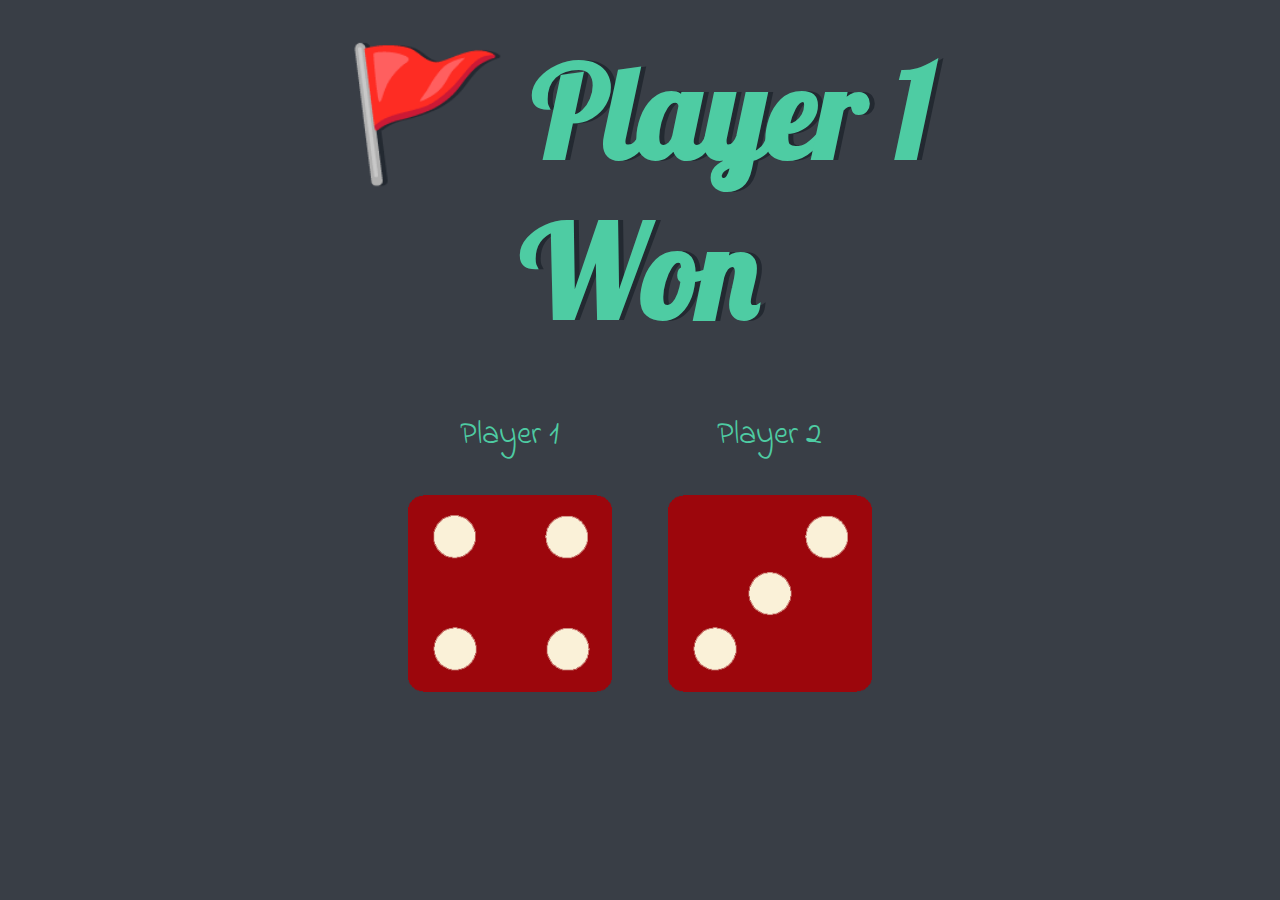
==== index.html @ f524e70a "Add files via upload" ====
<!DOCTYPE html>
<html lang="en" dir="ltr">
  <head>
    <meta charset="utf-8">
    <title>Dicee</title>
    <link rel="stylesheet" href="styles.css">
    <link href="https://fonts.googleapis.com/css?family=Indie+Flower|Lobster" rel="stylesheet">

  </head>
  <body>

    <div class="container">
      <h1>Refresh Me</h1>

      <div class="dice">
        <p>Player 1</p>
        <img class="img1" src="images/dice6.png">
      </div>

      <div class="dice">
        <p>Player 2</p>
        <img class="img2" src="images/dice6.png">
      </div>

    </div>



    <script src="script.js"></script>
  </body>

</html>
---- styles.css ----
.container {
  width: 70%;
  margin: auto;
  text-align: center;
}

.dice {
  text-align: center;
  display: inline-block;

}

body {
  background-color: #393E46;
}

h1 {
  margin: 30px;
  font-family: 'Lobster', cursive;
  text-shadow: 5px 0 #232931;
  font-size: 8rem;
  color: #4ECCA3;
}

p {
  font-size: 2rem;
  color: #4ECCA3;
  font-family: 'Indie Flower', cursive;
}

img {
  width: 80%;
}

footer {
  margin-top: 5%;
  color: #EEEEEE;
  text-align: center;
  font-family: 'Indie Flower', cursive;

}
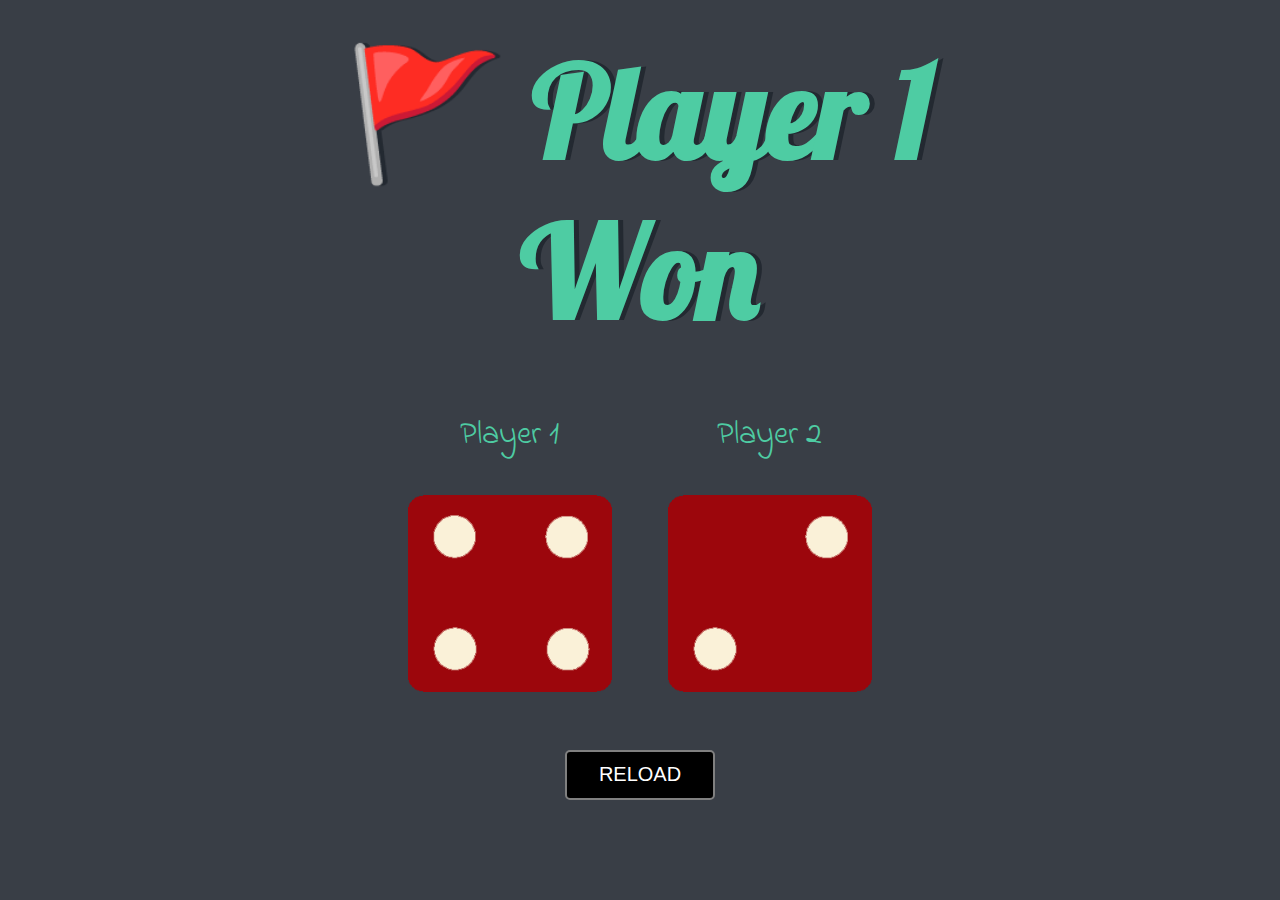
==== commit 409e4ac4: "Update index.html" ====
--- a/index.html
+++ b/index.html
@@ -23,9 +23,10 @@
       </div>
 
     </div>
-
-
-
+      <div class="btn">
+      <button id="reload">RELOAD</button>
+    </div>
+   
     <script src="script.js"></script>
   </body>
 
--- a/styles.css
+++ b/styles.css
@@ -32,10 +32,26 @@
   width: 80%;
 }
 
-footer {
-  margin-top: 5%;
-  color: #EEEEEE;
-  text-align: center;
-  font-family: 'Indie Flower', cursive;
 
+.btn{
+  display: flex;
+  justify-content: center;
+  align-items: center;
+ 
 }
+
+#reload{
+  margin-top: 50px;
+  background-color: black;
+  color: white;
+  height: 50px;
+  width: 150px;
+  border: 2px solid gray;
+  border-radius: 5px;
+  font-size: 20px;
+}
+
+#reload:hover{
+  background-color: #4ECCA3;
+  transition: 1s;
+}
